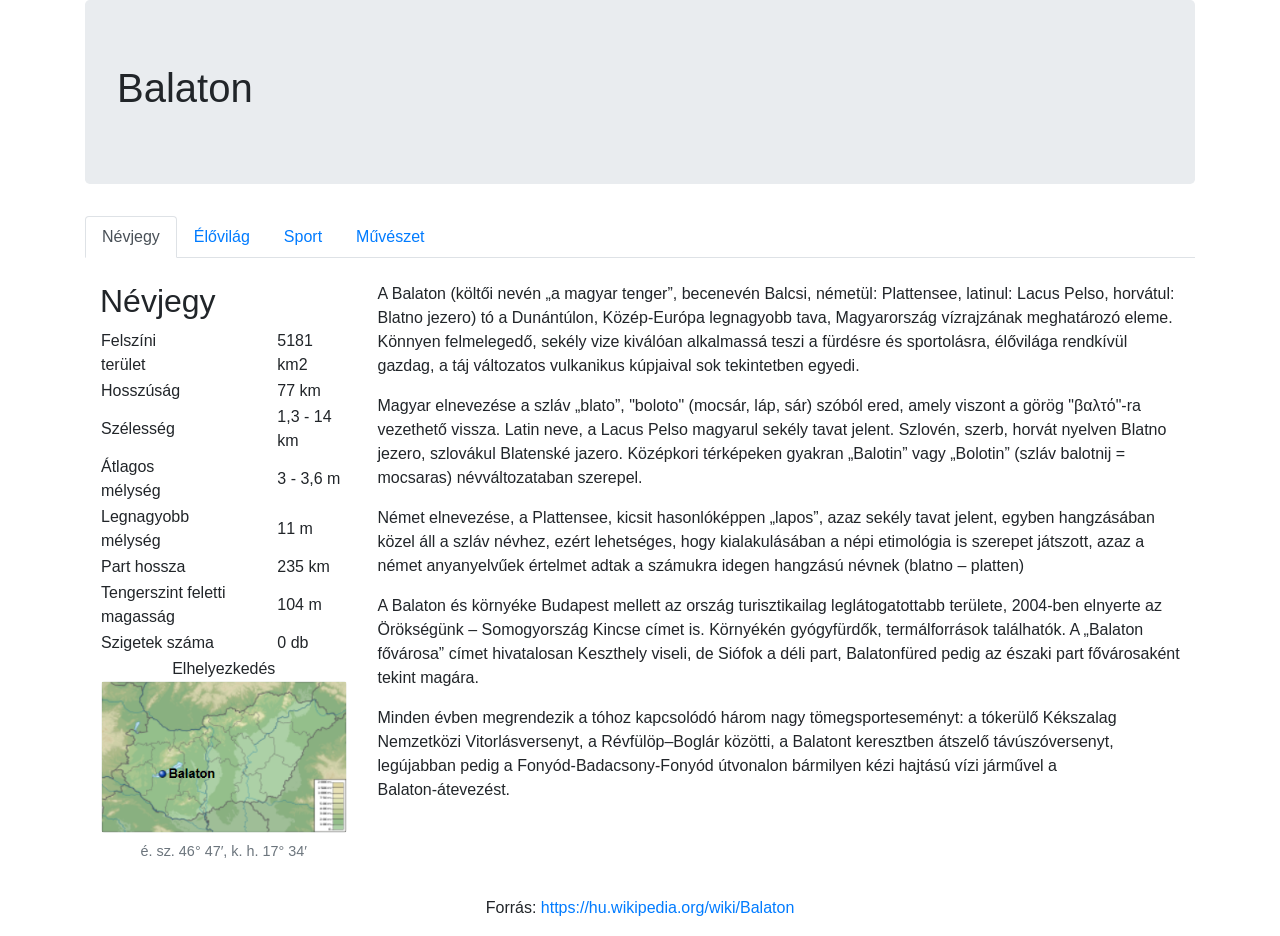
==== balaton.html @ c7367772 "Kezdés" ====
﻿<!DOCTYPE html>
<html>
<head>
  <meta name="viewport" content="width=device-width, initial-scale=1">
  <link rel="stylesheet" href="bootstrap.min.css">
  <script src="jquery.min.js"></script>
  <script src="popper.min.js"></script>
  <script src="bootstrap.min.js"></script>
</head>
<body>

<div class="container">
  <div id="fej" class="jumbotron">
    <h1>Balaton</h1>
  </div>

  <!-- Nav tabs -->
  <ul class="nav nav-tabs" role="tablist">
    <li class="nav-item">
      <a class="nav-link active menu" data-toggle="tab" href="#home">Névjegy</a>
    </li>
    <li class="nav-item">
      <a class="nav-link menu" data-toggle="tab" href="#menu1">Élővilág</a>
    </li>
    <li class="nav-item">
      <a class="nav-link menu" data-toggle="tab" href="#menu2">Sport</a>
    </li>
    <li class="nav-item">
      <a class="nav-link menu" data-toggle="tab" href="#menu3">Művészet</a>
    </li>
  </ul>

  <!-- Tab panes -->
  <div class="tab-content">
    <div id="home" class="container tab-pane active"><br>
      <div class="row">
          <div class="col-md-4 col-xl-3">
                <h2>Névjegy</h2>
                <table>
                    <tr>
                        <td>Felszíni<br>terület</td>
                        <td>5181 km2</td>
                    </tr>
                    <tr>
                        <td>Hosszúság</td>
                        <td>77 km</td>
                    </tr>
                    <tr>
                        <td>Szélesség</td>
                        <td>1,3 - 14 km</td>
                    </tr>
                    <tr>
                        <td>Átlagos<br>mélység</td>
                        <td>3 - 3,6 m</td>
                    </tr>
                    <tr>
                        <td>Legnagyobb<br>mélység</td>
                        <td>11 m</td>
                    </tr>
                    <tr>
                        <td>Part hossza</td>
                        <td>235 km</td>
                    </tr>
                    <tr>
                        <td>Tengerszint feletti magasság</td>
                        <td>104 m</td>
                    </tr>
                    <tr>
                        <td>Szigetek száma</td>
                        <td>0 db</td>
                    </tr>
                    <tr>
                        <td colspan="2" class="text-center">
                            Elhelyezkedés<br>
                            <figure class="figure">
                              <img src="map.png" class="figure-img rounded img-fluid w-100" alt="Elhelyezkedés" title="Elhelyezkedés">
                              <figcaption class="figure-caption text-center">é. sz. 46° 47′, k. h. 17° 34′</figcaption>
                            </figure>
                        </td>
                    </tr>
                </table>
          </div>
          <div class="col-md-8 col-xl-9">
            <p>A Balaton (költői nevén „a magyar tenger”, becenevén Balcsi, németül: Plattensee, latinul: Lacus Pelso, horvátul: Blatno jezero) tó a Dunántúlon, Közép-Európa legnagyobb tava, Magyarország vízrajzának meghatározó eleme. Könnyen felmelegedő, sekély vize kiválóan alkalmassá teszi a fürdésre és sportolásra, élővilága rendkívül gazdag, a táj változatos vulkanikus kúpjaival sok tekintetben egyedi.</p>
            <p>Magyar elnevezése a szláv „blato”, "boloto" (mocsár, láp, sár) szóból ered, amely viszont a görög "βαλτό"-ra vezethető vissza. Latin neve, a Lacus Pelso magyarul sekély tavat jelent. Szlovén, szerb, horvát nyelven Blatno jezero, szlovákul Blatenské jazero. Középkori térképeken gyakran „Balotin” vagy „Bolotin” (szláv balotnij = mocsaras) névváltozataban szerepel.</p>
            <p>Német elnevezése, a Plattensee, kicsit hasonlóképpen „lapos”, azaz sekély tavat jelent, egyben hangzásában közel áll a szláv névhez, ezért lehetséges, hogy kialakulásában a népi etimológia is szerepet játszott, azaz a német anyanyelvűek értelmet adtak a számukra idegen hangzású névnek (blatno – platten)</p>
            <p>A Balaton és környéke Budapest mellett az ország turisztikailag leglátogatottabb területe, 2004-ben elnyerte az Örökségünk – Somogyország Kincse címet is. Környékén gyógyfürdők, termálforrások találhatók. A „Balaton fővárosa” címet hivatalosan Keszthely viseli, de Siófok a déli part, Balatonfüred pedig az északi part fővárosaként tekint magára.</p>
            <p>Minden évben megrendezik a tóhoz kapcsolódó három nagy tömegsporteseményt: a tókerülő Kékszalag Nemzetközi Vitorlásversenyt, a Révfülöp–Boglár közötti, a Balatont keresztben átszelő távúszóversenyt, legújabban pedig a Fonyód-Badacsony-Fonyód útvonalon bármilyen kézi hajtású vízi járművel a Balaton-átevezést.</p>
          </div>
      </div>
    </div>

    <div id="menu1" class="container tab-pane fade"><br>
      <div class="row">
        <div class="col-lg-5">
          <h2>Növényvilág</h2>
          <p>A hínárféléket a balatoni strandokon is megtaláljuk közülük gyakoribbak a süllőhínár-fajok Füzéres süllőhínár (Myriophyllum) és a békaszőlő-fajok (Potamogeton). Az elsősorban a közönséges nád (Phragmithes australis) által alkotott nádasok a part mentén, leginkább az északi parton maradtak fenn. Egy 2017-es feltérképezés szerint mintegy 1205 hektár nádas volt a Balaton medrében, az öt évvel korábbi 1230 hektárral szemben. Társulásalkotó növénye elsősorban a keskenylevelű gyékény (Typha angustifolia) és többek között a tavi káka (Schoenoplectus lacustris), valamint a zsombéksás (Carex elata).</p>
          <figure class="figure">
            <img src="nadas.jpg" class="figure-img rounded img-fluid w-100" alt="Nádas" title="Nádas">
            <figcaption class="figure-caption text-center">Jellegzetes nádas a tó kenesei partján. A balatoni nádasok területe megközelítőleg 12 km², amelynek 73%-a az északi parton van.</figcaption>
          </figure>
          <p>A tó környékének rendkívül gazdag növényvilágára jellemző, hogy a molyhos és cseres tölgyes erdőségek a legelterjedtebbek, amelyeket sok helyütt telepített fenyőerdők váltanak. Különleges fenyőféléket tekinthet meg az érdeklődő a Folly Arborétumban Badacsonyörsön. A Balaton-felvidéki Nemzeti Park címernövénye, a Balaton-felvidék néhány láprétjén nyíló lisztes kankalin (Primula farinosa) mellett több más pompás szirmú virág is honos itt, ilyen a tavaszi hérics, a fekete kökörcsin és a citromillatú nagyezerjófű.</p>
        </div>
        <div class="col-lg-7">
          <h2>Állatvilág</h2>
          <p>A tó élővilágának jelentős részét a szabad szemmel általában nem látható algafajok teszik ki, amelyek a Balaton legfontosabb szervesanyag termelői és újabb és újabb fajok kerülnek elő a tóból.  Az algák mennyiségét alapvetően a tápanyagterhelés hosszútávú alakulása szabja meg. A tó algásodását (eutrofizáció) csökkenteni kell, mert az idegenforgalmi vonzerejét csökkenti a folyamat.</p>
          <p>A Balaton, lévén hazánk legnagyobb állóvize, halfaunája nagyon értékes. Az érdeklődők a legrészletesebben a <!--http://bodorka.info.hu--> Balatoni Vízivilág Látogatóközpontban tájékozódhatnak a vidék halaival. A tóban, a vele összefüggő Kis-Balatonban és a vízgyűjtő területén található 40 vízfolyásban 37 halfaj fordul elő, ebből a Balatonban 15-17 faj él meg. Az itt élő halak 80%-át a keszegfélék alkotják. Ezek közül a leggyakoribb a dévérkeszeg, a karikakeszeg, a bodorka és a vörösszárnyú keszeg.</p>
          <p>A tó Európa egyik legjelentősebb vízimadár-élőhelye. Kiterjedt nádasai számos madárfaj számára nyújtanak fészkelő helyet. A legismertebb madár, a Balaton legnagyobb röpképes madara, a bütykös hattyú (Cygnus olor), amely a nádasban építi nagy méretű úszó fészkét, fészekhagyó fiókáit azonban kikelésük után gyakran a strandok közelében neveli fel, ahol könnyen jut hozzá a táplálékhoz, mivel a nyaralók rendszeresen etetik őket.</p>
          <p>Őshonos balatoni halfajok:</p>
          <div class="row">
            <div class="col-4">
              <ul id="halLista">
                <li onmouseover="halinfo('balin');">Balin</li>
                <li onmouseover="halinfo('bodorka');">Bodorka</li>
                <li onmouseover="halinfo('deverkeszeg');">Dévérkeszeg</li>
                <li onmouseover="halinfo('karikakeszeg');">Karikakeszeg</li>
                <li onmouseover="halinfo('ponty');">Ponty</li>
                <li onmouseover="halinfo('fogassullo');">Fogassüllő</li>
                <li onmouseover="halinfo('csuka');">Csuka</li>
                <li onmouseover="halinfo('compo');">Compó</li>
                <li onmouseover="halinfo('fejes');">Fejes domolykó</li>
                <li onmouseover="halinfo('garda');">Garda</li>
              </ul>
            </div>
            <div class="col-8">
              <figure class="figure">
                <div id="sugo">
                  Kattint halfaj nevére, amiről többet szeretnél megtudni...
                </div>
                <a target="_blank">
                  <img id="halKep" class="figure-img rounded img-fluid w-100">
                </a>
                <figcaption id="halNevek" class="figure-caption text-center"></figcaption>
              </figure>
            </div>
          </div>
        </div>
      </div>
    </div>
    
    <div id="menu2" class="container tab-pane fade"><br>
      <div class="row">
        <div class="col-md-12">
          <h2>Sport</h2>
          <p>A magyar úszósport megszületése Szekrényessy Kálmán nevéhez fűződik, aki az első Balaton-átúszó volt. 1880. augusztus 29-én úszta át a tavat Siófok-Balatonfüred között, de ez a 14 kilométeres táv, túlságosan hosszúnak bizonyult ahhoz, hogy tömegsport-rendezvénnyé válhasson. 1967-ig Szekrényessy-emlékverseny néven megtartották még az eredeti Siófok-Balatonfüred távúszó versenyt. 1983-tól kezdődően rendezik meg a mai formájában is ismert Balaton-átúszást, a Révfülöp és Balatonboglár közti 5200 méteres távon.</p>
          <p>Szekrényessy Kálmán nevéhez számos hazai sportág meghonosítása köthető (többek között a görkorcsolya, de kerékpár szavunk megalkotóját is benne tisztelhetjük). 1879-től számos balatoni úszó, kajak, és vitorlásversenyt szervezett a tóra, sőt a Balaton mellett rendszeres léghajós repülő kirándulásokat is biztosított, hisz Zeppelin barátjaként az első magyar léghajókonstruktőrünkként is ismertté vált.</p>
          <p>Minden évben megrendezik a tóhoz kapcsolódó három nagy tömegsporteseményt: a tókerülő Kékszalag Nemzetközi Vitorlásversenyt, a Révfülöp–Boglár közötti, a Balatont keresztben átszelő távúszóversenyt, legújabban pedig a Fonyód-Badacsony-Fonyód útvonalon bármilyen kézi hajtású vízi járművel a Balaton-átevezést.</p>
          <figure class="figure">
            <img src="nemere2.jpg" class="figure-img rounded img-fluid w-100" alt="Nemere II. cirkáló" title="Nemere II. cirkáló">
            <figcaption class="figure-caption text-center">A Nemere II. 75-ös cirkáló (Schärenkreutzer), a Balaton legendás zászlóshajója 2015-ben</figcaption>
          </figure>
        </div>
      </div>
    </div>

    <div id="menu3" class="container tab-pane fade"><br>
      <div class="row">
        <div class="col-md-12">
          <h2>Művészet</h2>
          <p>A legnagyobb magyar tó a népdaloktól az irodalmon át a képzőművészetig egy sor műfaj témája lett.</p>
          <figure class="figure">
            <img src="seuso.png" class="figure-img rounded img-fluid w-100" alt="Seosu-kincs" title="Seosu-kincs">
            <figcaption class="figure-caption text-center">A Seuso-kincs egyik ezüsttálján rómaiak vaddisznóvadászatát ábrázoló dombormű van, a „tál peremén körben medve, antilop, leopárd, vadszamár, vadkan, gazella, nyúl vadászatának jeleneteit és a vadászatról a zsákmánnyal hazatérőket ábrázolták”. A tálon PELSO felirat van, ezen a néven ismerték a mai Balatont</figcaption>
          </figure>
          <p>A magyar festők az 1850-es évektől fedezték fel a tó szépségét. 2008 nyarán a keszthelyi Festetics-kastély kiállítótermében húsz 19. és 20. századi magyar festőművész, köztük Szinyei Merse Pál, Mészöly Géza, Csók István, Egry József, Bernáth Aurél, Mikus Gyula, Brodszky Sándor, Telepy Károly, Iványi-Grünwald Béla száz Balaton-képét mutatták be.</p>
          <p>A Balaton-vidék történetét, a 19. századi társasági és társadalmi életét anekdotákkal, hiteles történetekkel Eötvös Károly írta meg 1900-ban, az Utazás a Balaton körül című alapvető művében. A Balatoni Egylet létrejöttekor különböző szakosztályokat választottak, az irodalmi szakosztály elnöke Jókai Mór lett, aki mint füredi nyaralótulajdonos személyesen vett részt az alakuló ülésen. Az arany ember című regényében Jókai is ír a szeszélyes balatoni időjárásról.</p>
          <p>Bujtor István színművész az általa kitalált és megformált filmbéli (A Pogány Madonna, Hamis a baba) Ötvös Csöpi nyomozó karakterét is a Balatonra, Balatonfüredre helyezte, ahol Csöpi nyomoz és vitorlázik, mivel a színész maga is nagy kedvelője volt a tónak és a vitorlázásnak.</p>
        </div>
      </div>
    </div>
  </div>
</div>

<footer class="text-center py-3">Forrás: <a href="https://hu.wikipedia.org/wiki/Balaton">https://hu.wikipedia.org/wiki/Balaton</a></footer>

</body>
</html>
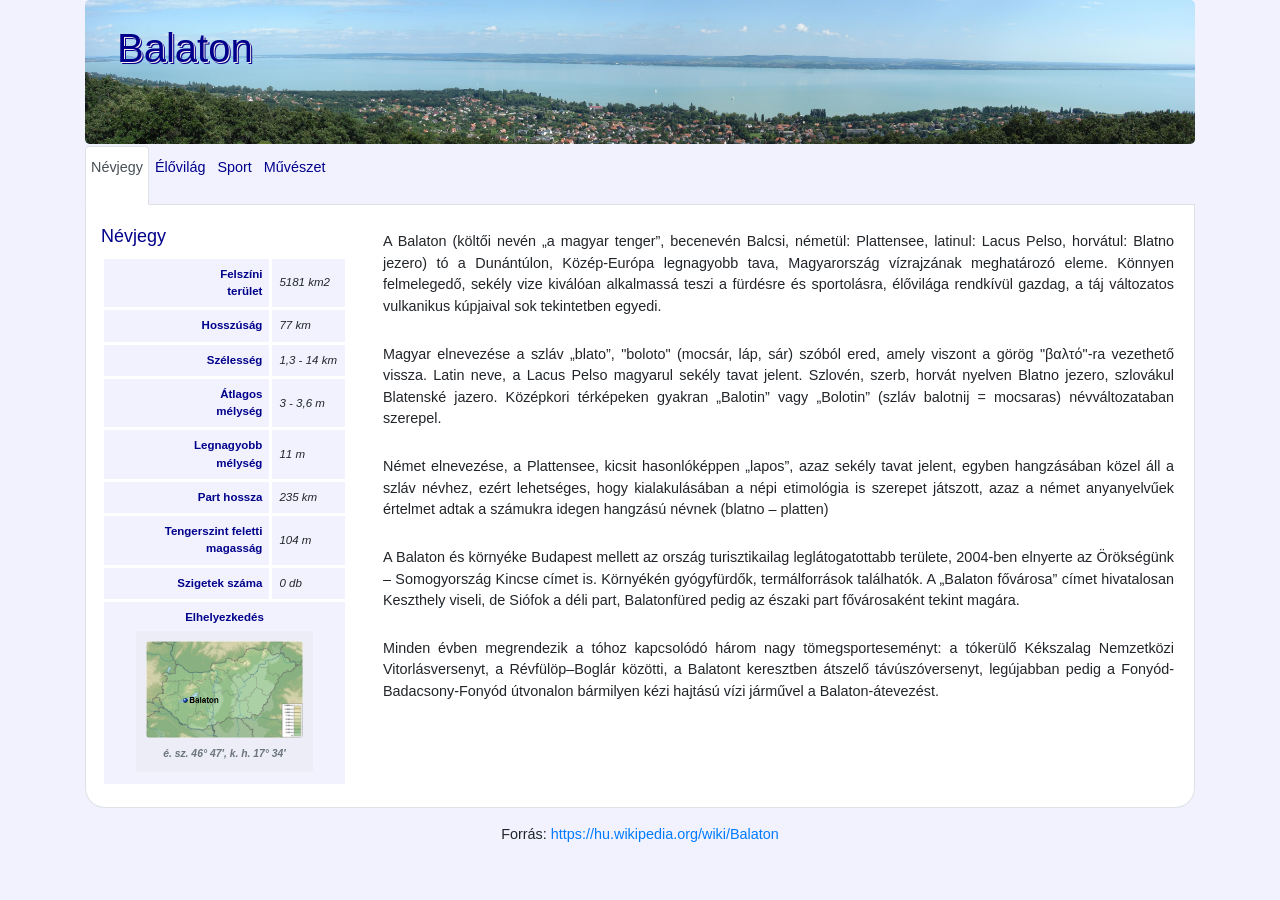
==== commit 5d326318: "1,2" ====
--- a/balaton.html
+++ b/balaton.html
@@ -1,11 +1,14 @@
 ﻿<!DOCTYPE html>
 <html>
-<head>
+<head lang="hu">
   <meta name="viewport" content="width=device-width, initial-scale=1">
   <link rel="stylesheet" href="bootstrap.min.css">
   <script src="jquery.min.js"></script>
   <script src="popper.min.js"></script>
   <script src="bootstrap.min.js"></script>
+  <title>Balaton</title>
+  <link rel="stylesheet" href="balaton.css">
+  <script src="balaton.js"></script>
 </head>
 <body>
 
--- a/balaton.css
+++ b/balaton.css
@@ -0,0 +1,117 @@
+body{
+    background-color: rgba(0,0,255,5%);
+    font-size:90%;
+}
+
+#fej{
+    background-image: url('fej2.jpg');
+    background-size: cover;
+    background-repeat: no-repeat;
+    background-position: center;    
+}
+
+#fej h1{
+    margin-top: -40px;
+    color: darkblue;
+    text-shadow:1px 1px 0px #ffeeee, 2px 2px 0px darkblue; 
+}
+
+.menu{
+    color:darkblue;
+    margin-top: -30px;
+    padding: 10px 5px 25px;
+}
+
+h2{
+    font-size: 125%;
+    color: darkblue;    
+}
+
+.tab-pane{
+    background-color: white;
+    border-left: 1px solid rgb(222,226,230); 
+    border-bottom: 1px solid rgb(222,226,230); 
+    border-right: 1px solid rgb(222,226,230); 
+    padding-bottom: 20px;
+    border-bottom-left-radius: 20px;
+    border-bottom-right-radius: 20px;
+}
+
+table{
+    font-size: 80%;
+    margin: auto;
+}
+
+td{
+    background-color: rgba(0,0,255,5%);
+    border: 3px solid white;
+    padding: 7px;
+}
+
+td span {
+    font-weight: normal;
+    font-style: italic;
+    color: black;
+}
+
+td:first-child{
+    text-align: right;
+    font-weight: bold;
+    color: darkblue;
+}
+td:nth-child(2){
+    font-style: italic;
+}
+
+p{
+    text-align: justify;
+    padding: 5px;
+}
+figure{
+    background-color: rgba(222,226,230,35%);
+    padding: 10px;
+    margin: 5px 25px;
+}
+
+figcaption{
+    font-style: italic;
+}
+
+blockquote{
+    margin: 5px 25px;
+    border-left: 15px solid rgb(222,226,230);
+    background-color: rgba(222,226,230,35%);
+    font-style: italic;
+    border-radius: 20px;
+}
+
+#halLista{
+    cursor: pointer;
+    list-style-type: none;
+    padding-left: 0px;
+    margin-left: 0px;
+}
+
+#halLista li {
+    height: 35px;
+    vertical-align: middle;
+    padding: 0px;
+    padding-right: 21px;
+    line-height: 95%;
+    font-size: 95%;
+}
+
+#halLista li:hover{
+    background-image: url('nyil.png');
+    background-repeat: no-repeat;
+    background-position-x: right;
+    background-size: 20px 20px;
+}
+
+#sugo{
+    color: rgb(175,175,175);
+    padding: 25px;
+    letter-spacing: 120%;
+    font-style: italic;
+    text-align: center;
+}
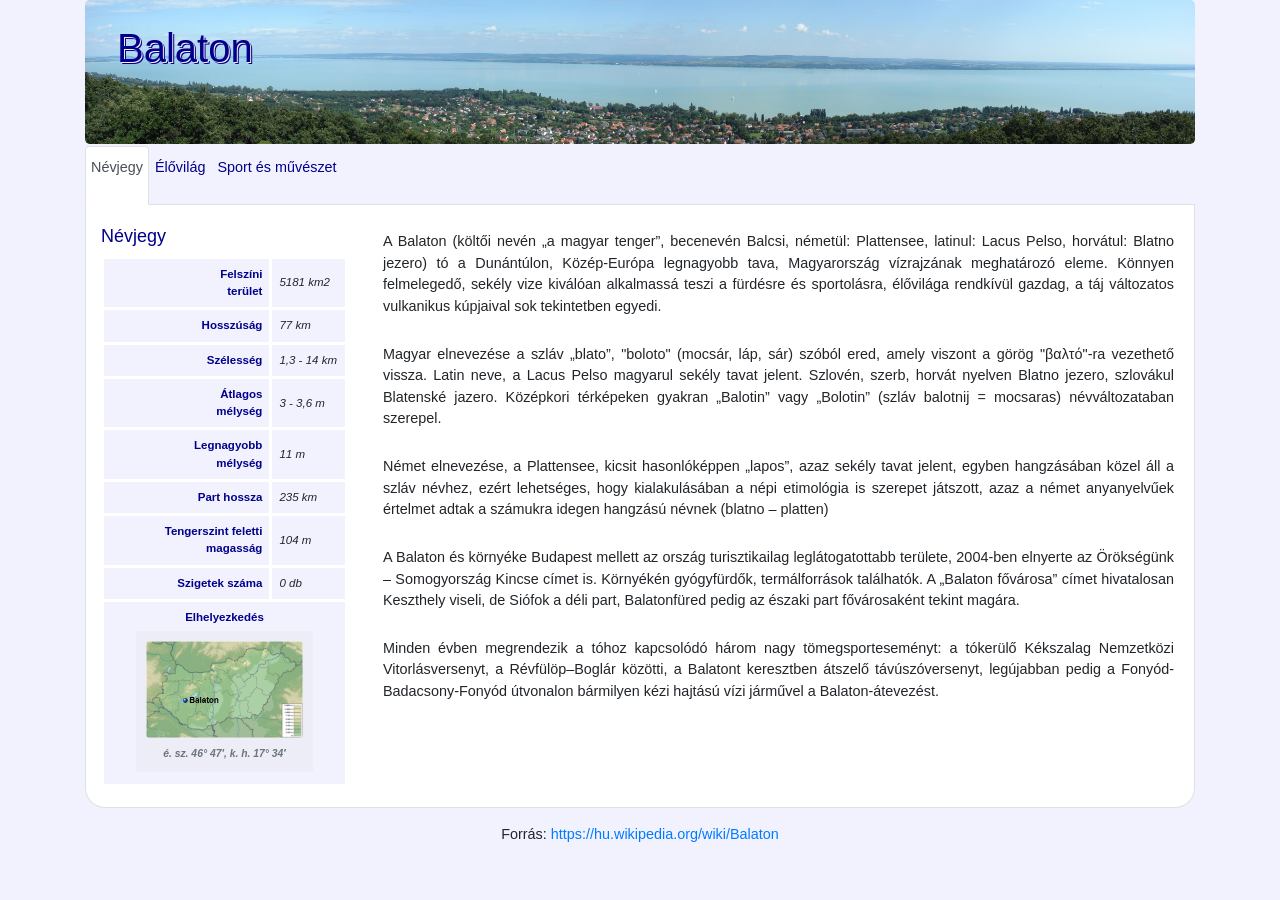
==== commit 3c370bbe: "3." ====
--- a/balaton.html
+++ b/balaton.html
@@ -26,11 +26,9 @@
       <a class="nav-link menu" data-toggle="tab" href="#menu1">Élővilág</a>
     </li>
     <li class="nav-item">
-      <a class="nav-link menu" data-toggle="tab" href="#menu2">Sport</a>
+      <a class="nav-link menu" data-toggle="tab" href="#menu2">Sport és művészet</a>
     </li>
-    <li class="nav-item">
-      <a class="nav-link menu" data-toggle="tab" href="#menu3">Művészet</a>
-    </li>
+   
   </ul>
 
   <!-- Tab panes -->
@@ -143,7 +141,7 @@
     
     <div id="menu2" class="container tab-pane fade"><br>
       <div class="row">
-        <div class="col-md-12">
+        <div class="col-md-6">
           <h2>Sport</h2>
           <p>A magyar úszósport megszületése Szekrényessy Kálmán nevéhez fűződik, aki az első Balaton-átúszó volt. 1880. augusztus 29-én úszta át a tavat Siófok-Balatonfüred között, de ez a 14 kilométeres táv, túlságosan hosszúnak bizonyult ahhoz, hogy tömegsport-rendezvénnyé válhasson. 1967-ig Szekrényessy-emlékverseny néven megtartották még az eredeti Siófok-Balatonfüred távúszó versenyt. 1983-tól kezdődően rendezik meg a mai formájában is ismert Balaton-átúszást, a Révfülöp és Balatonboglár közti 5200 méteres távon.</p>
           <p>Szekrényessy Kálmán nevéhez számos hazai sportág meghonosítása köthető (többek között a görkorcsolya, de kerékpár szavunk megalkotóját is benne tisztelhetjük). 1879-től számos balatoni úszó, kajak, és vitorlásversenyt szervezett a tóra, sőt a Balaton mellett rendszeres léghajós repülő kirándulásokat is biztosított, hisz Zeppelin barátjaként az első magyar léghajókonstruktőrünkként is ismertté vált.</p>
@@ -153,12 +151,7 @@
             <figcaption class="figure-caption text-center">A Nemere II. 75-ös cirkáló (Schärenkreutzer), a Balaton legendás zászlóshajója 2015-ben</figcaption>
           </figure>
         </div>
-      </div>
-    </div>
-
-    <div id="menu3" class="container tab-pane fade"><br>
-      <div class="row">
-        <div class="col-md-12">
+        <div class="col-md-6">
           <h2>Művészet</h2>
           <p>A legnagyobb magyar tó a népdaloktól az irodalmon át a képzőművészetig egy sor műfaj témája lett.</p>
           <figure class="figure">
@@ -171,8 +164,7 @@
         </div>
       </div>
     </div>
-  </div>
-</div>
+
 
 <footer class="text-center py-3">Forrás: <a href="https://hu.wikipedia.org/wiki/Balaton">https://hu.wikipedia.org/wiki/Balaton</a></footer>
 
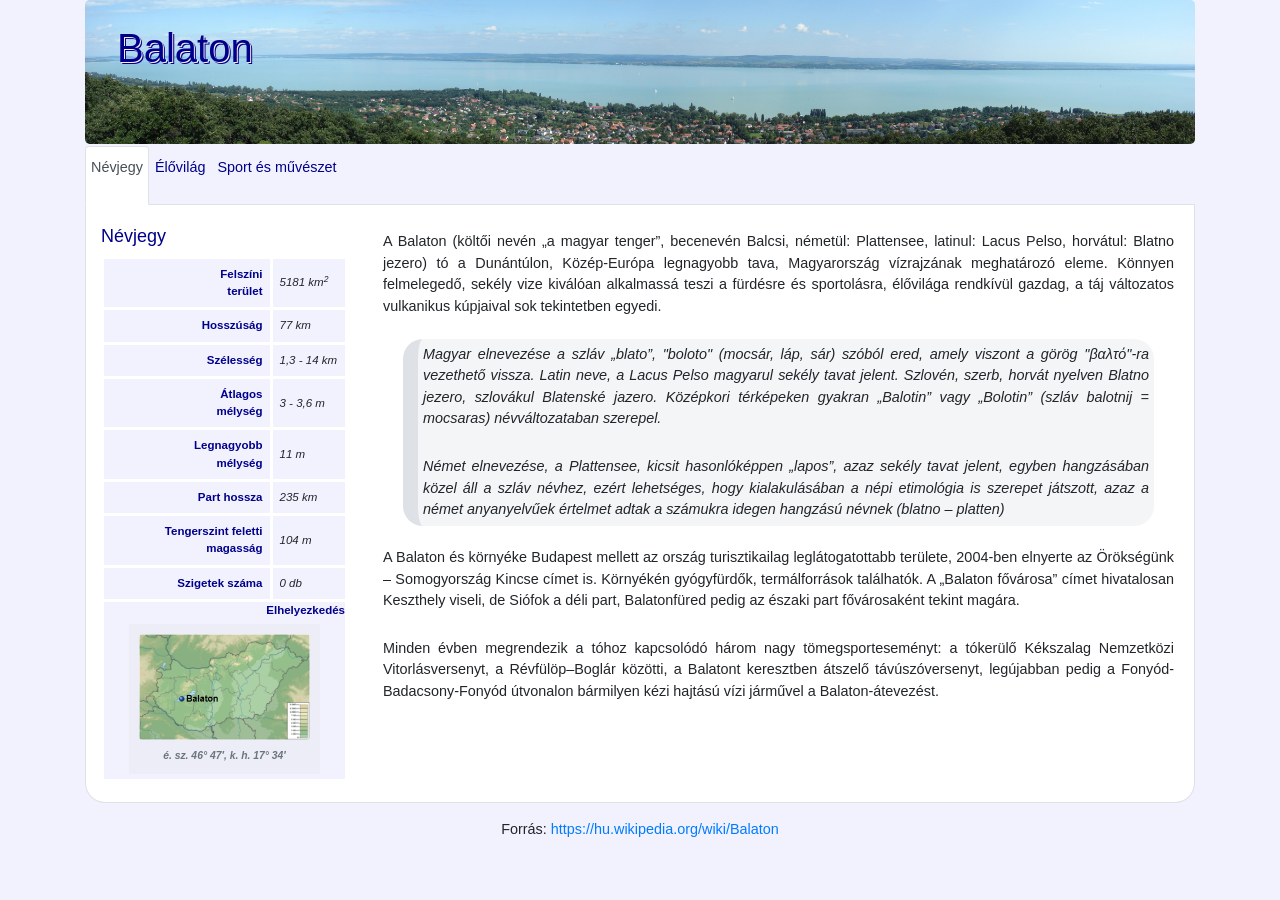
==== commit 3b5c24f0: "4. a,b,c" ====
--- a/balaton.html
+++ b/balaton.html
@@ -40,7 +40,7 @@
                 <table>
                     <tr>
                         <td>Felszíni<br>terület</td>
-                        <td>5181 km2</td>
+                        <td>5181 km<sup>2</sup></td>
                     </tr>
                     <tr>
                         <td>Hosszúság</td>
@@ -71,7 +71,7 @@
                         <td>0 db</td>
                     </tr>
                     <tr>
-                        <td colspan="2" class="text-center">
+                        <td colspan="2" class="text-centerm m-0 p-0">
                             Elhelyezkedés<br>
                             <figure class="figure">
                               <img src="map.png" class="figure-img rounded img-fluid w-100" alt="Elhelyezkedés" title="Elhelyezkedés">
@@ -83,8 +83,10 @@
           </div>
           <div class="col-md-8 col-xl-9">
             <p>A Balaton (költői nevén „a magyar tenger”, becenevén Balcsi, németül: Plattensee, latinul: Lacus Pelso, horvátul: Blatno jezero) tó a Dunántúlon, Közép-Európa legnagyobb tava, Magyarország vízrajzának meghatározó eleme. Könnyen felmelegedő, sekély vize kiválóan alkalmassá teszi a fürdésre és sportolásra, élővilága rendkívül gazdag, a táj változatos vulkanikus kúpjaival sok tekintetben egyedi.</p>
-            <p>Magyar elnevezése a szláv „blato”, "boloto" (mocsár, láp, sár) szóból ered, amely viszont a görög "βαλτό"-ra vezethető vissza. Latin neve, a Lacus Pelso magyarul sekély tavat jelent. Szlovén, szerb, horvát nyelven Blatno jezero, szlovákul Blatenské jazero. Középkori térképeken gyakran „Balotin” vagy „Bolotin” (szláv balotnij = mocsaras) névváltozataban szerepel.</p>
-            <p>Német elnevezése, a Plattensee, kicsit hasonlóképpen „lapos”, azaz sekély tavat jelent, egyben hangzásában közel áll a szláv névhez, ezért lehetséges, hogy kialakulásában a népi etimológia is szerepet játszott, azaz a német anyanyelvűek értelmet adtak a számukra idegen hangzású névnek (blatno – platten)</p>
+            <blockquote>
+              <p>Magyar elnevezése a szláv „blato”, "boloto" (mocsár, láp, sár) szóból ered, amely viszont a görög "βαλτό"-ra vezethető vissza. Latin neve, a Lacus Pelso magyarul sekély tavat jelent. Szlovén, szerb, horvát nyelven Blatno jezero, szlovákul Blatenské jazero. Középkori térképeken gyakran „Balotin” vagy „Bolotin” (szláv balotnij = mocsaras) névváltozataban szerepel.</p>
+              <p>Német elnevezése, a Plattensee, kicsit hasonlóképpen „lapos”, azaz sekély tavat jelent, egyben hangzásában közel áll a szláv névhez, ezért lehetséges, hogy kialakulásában a népi etimológia is szerepet játszott, azaz a német anyanyelvűek értelmet adtak a számukra idegen hangzású névnek (blatno – platten)</p>
+            </blockquote>
             <p>A Balaton és környéke Budapest mellett az ország turisztikailag leglátogatottabb területe, 2004-ben elnyerte az Örökségünk – Somogyország Kincse címet is. Környékén gyógyfürdők, termálforrások találhatók. A „Balaton fővárosa” címet hivatalosan Keszthely viseli, de Siófok a déli part, Balatonfüred pedig az északi part fővárosaként tekint magára.</p>
             <p>Minden évben megrendezik a tóhoz kapcsolódó három nagy tömegsporteseményt: a tókerülő Kékszalag Nemzetközi Vitorlásversenyt, a Révfülöp–Boglár közötti, a Balatont keresztben átszelő távúszóversenyt, legújabban pedig a Fonyód-Badacsony-Fonyód útvonalon bármilyen kézi hajtású vízi járművel a Balaton-átevezést.</p>
           </div>
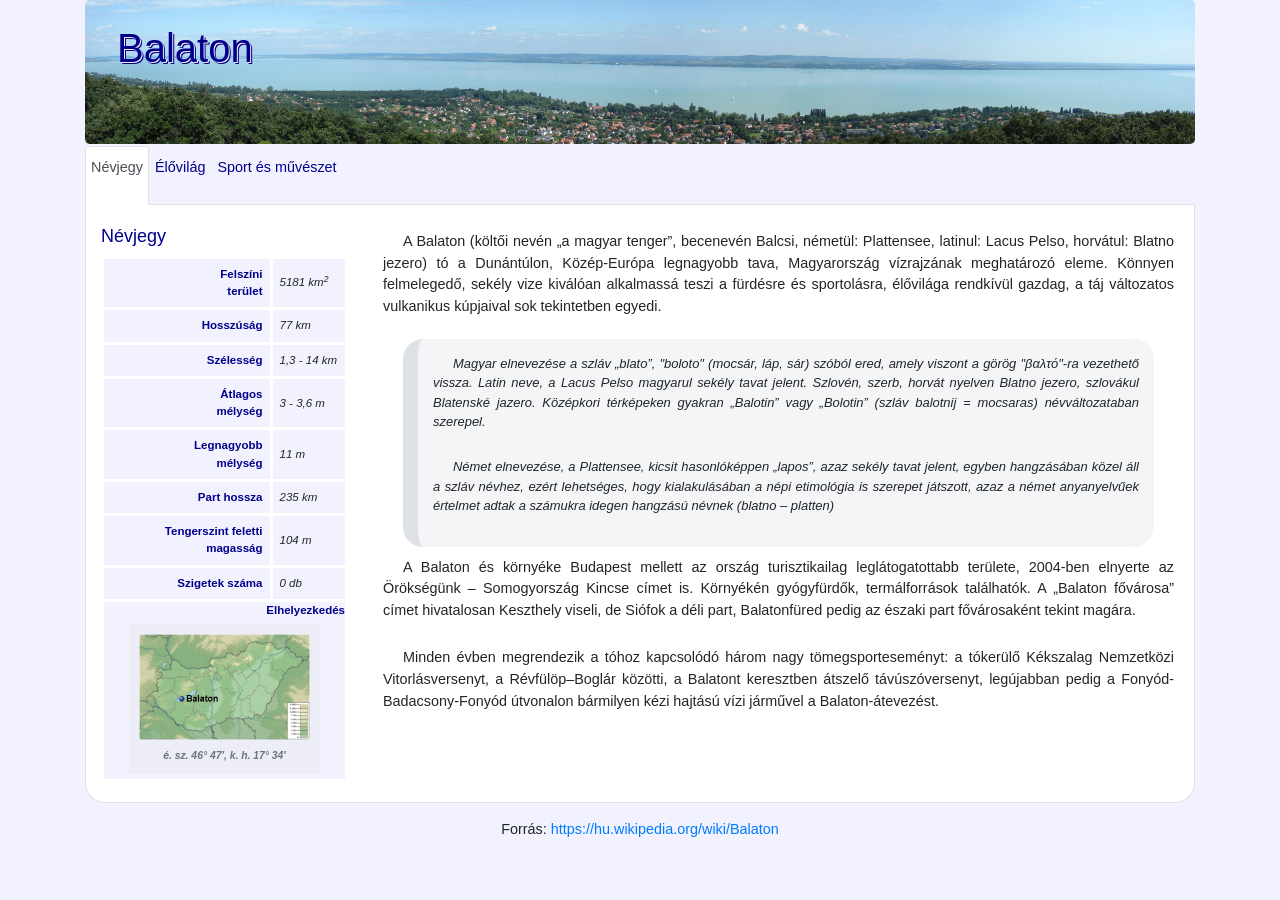
==== commit 065f486b: "Kész!" ====
--- a/balaton.html
+++ b/balaton.html
@@ -107,30 +107,31 @@
         <div class="col-lg-7">
           <h2>Állatvilág</h2>
           <p>A tó élővilágának jelentős részét a szabad szemmel általában nem látható algafajok teszik ki, amelyek a Balaton legfontosabb szervesanyag termelői és újabb és újabb fajok kerülnek elő a tóból.  Az algák mennyiségét alapvetően a tápanyagterhelés hosszútávú alakulása szabja meg. A tó algásodását (eutrofizáció) csökkenteni kell, mert az idegenforgalmi vonzerejét csökkenti a folyamat.</p>
-          <p>A Balaton, lévén hazánk legnagyobb állóvize, halfaunája nagyon értékes. Az érdeklődők a legrészletesebben a <!--http://bodorka.info.hu--> Balatoni Vízivilág Látogatóközpontban tájékozódhatnak a vidék halaival. A tóban, a vele összefüggő Kis-Balatonban és a vízgyűjtő területén található 40 vízfolyásban 37 halfaj fordul elő, ebből a Balatonban 15-17 faj él meg. Az itt élő halak 80%-át a keszegfélék alkotják. Ezek közül a leggyakoribb a dévérkeszeg, a karikakeszeg, a bodorka és a vörösszárnyú keszeg.</p>
+          <p>A Balaton, lévén hazánk legnagyobb állóvize, halfaunája nagyon értékes. Az érdeklődők a legrészletesebben a <a href="http://bodorka.info.hu" target="_blank"> Balatoni Vízivilág Látogatóközpont</a>ban tájékozódhatnak a vidék halaival. A tóban, a vele összefüggő Kis-Balatonban és a vízgyűjtő területén található 40 vízfolyásban 37 halfaj fordul elő, ebből a Balatonban 15-17 faj él meg. Az itt élő halak 80%-át a keszegfélék alkotják. Ezek közül a leggyakoribb a dévérkeszeg, a karikakeszeg, a bodorka és a vörösszárnyú keszeg.</p>
           <p>A tó Európa egyik legjelentősebb vízimadár-élőhelye. Kiterjedt nádasai számos madárfaj számára nyújtanak fészkelő helyet. A legismertebb madár, a Balaton legnagyobb röpképes madara, a bütykös hattyú (Cygnus olor), amely a nádasban építi nagy méretű úszó fészkét, fészekhagyó fiókáit azonban kikelésük után gyakran a strandok közelében neveli fel, ahol könnyen jut hozzá a táplálékhoz, mivel a nyaralók rendszeresen etetik őket.</p>
           <p>Őshonos balatoni halfajok:</p>
           <div class="row">
             <div class="col-4">
               <ul id="halLista">
-                <li onmouseover="halinfo('balin');">Balin</li>
-                <li onmouseover="halinfo('bodorka');">Bodorka</li>
-                <li onmouseover="halinfo('deverkeszeg');">Dévérkeszeg</li>
-                <li onmouseover="halinfo('karikakeszeg');">Karikakeszeg</li>
-                <li onmouseover="halinfo('ponty');">Ponty</li>
-                <li onmouseover="halinfo('fogassullo');">Fogassüllő</li>
-                <li onmouseover="halinfo('csuka');">Csuka</li>
-                <li onmouseover="halinfo('compo');">Compó</li>
-                <li onmouseover="halinfo('fejes');">Fejes domolykó</li>
-                <li onmouseover="halinfo('garda');">Garda</li>
+                <li onclick="halinfo('balin');">Balin</li>
+                <li onclick="halinfo('bodorka');">Bodorka</li>
+                <li onclick="halinfo('deverkeszeg');">Dévérkeszeg</li>
+                <li onclick="halinfo('karikakeszeg');">Karikakeszeg</li>
+                <li onclick="halinfo('ponty');">Ponty</li>
+                <li onclick="halinfo('fogassullo');">Fogassüllő</li>
+                <li onclick="halinfo('csuka');">Csuka</li>
+                <li onclick="halinfo('compo');">Compó</li>
+                <li onclick="halinfo('fejes');">Fejes domolykó</li>
+                <li onclick="halinfo('garda');">Garda</li>
+                <li onclick="halinfo('harcsa');">Harcsa</li>
               </ul>
             </div>
             <div class="col-8">
               <figure class="figure">
                 <div id="sugo">
-                  Kattint halfaj nevére, amiről többet szeretnél megtudni...
+                  Kattints a halfaj nevére, amiről többet szeretnél megtudni...
                 </div>
-                <a target="_blank">
+                <a target="_blank" id="halURL">
                   <img id="halKep" class="figure-img rounded img-fluid w-100">
                 </a>
                 <figcaption id="halNevek" class="figure-caption text-center"></figcaption>
--- a/balaton.css
+++ b/balaton.css
@@ -66,6 +66,8 @@
 p{
     text-align: justify;
     padding: 5px;
+    text-indent: 20px;
+
 }
 figure{
     background-color: rgba(222,226,230,35%);
@@ -83,6 +85,8 @@
     background-color: rgba(222,226,230,35%);
     font-style: italic;
     border-radius: 20px;
+    padding: 10px;
+    font-size: 90%;
 }
 
 #halLista{
@@ -90,6 +94,7 @@
     list-style-type: none;
     padding-left: 0px;
     margin-left: 0px;
+    text-align: right;
 }
 
 #halLista li {
